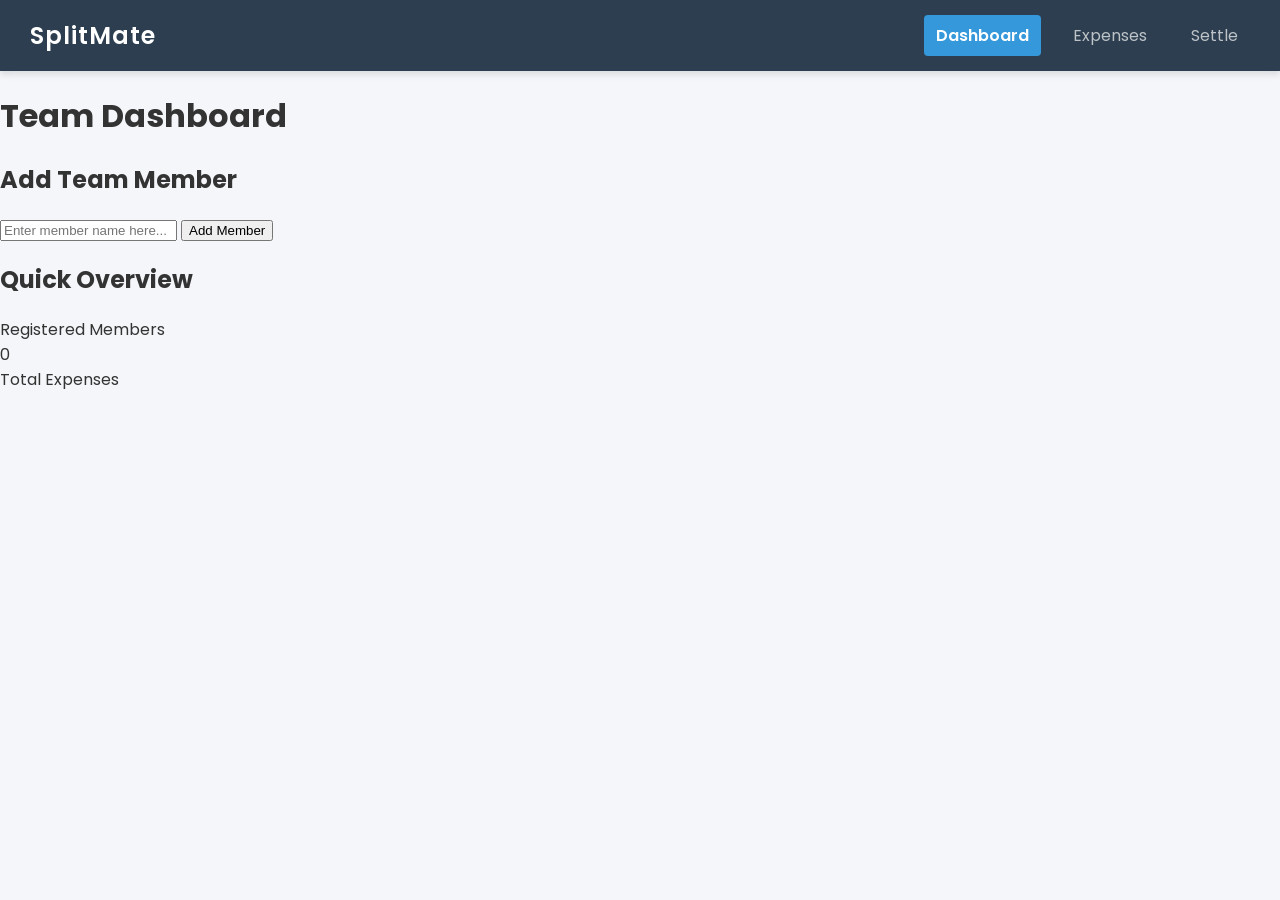
==== index.html @ b0720338 "initial project setup and dashboard ui" ====
<!DOCTYPE html>
<html lang="en">

<head>
    <meta charset="UTF-8">
    <meta name="viewport" content="width=device-width, initial-scale=1.0">
    <title>Expense Splitter Pro - Dashboard</title>
    <link rel="stylesheet" href="style.css">
    <link href="https://fonts.googleapis.com/css2?family=Poppins:wght@300;400;600&display=swap" rel="stylesheet">
</head>

<body onload="initPage()">
    <div class="navContainer">
        <div class="navLogo">SplitMate</div>
        <div class="navLinks">
            <a href="index.html" class="navItem activeNavItem">Dashboard</a>
            <a href="expenses.html" class="navItem">Expenses</a>
            <a href="settle.html" class="navItem">Settle</a>
        </div>
    </div>

    <div class="appContainer">
        <h1 class="pageTitle">Team Dashboard</h1>

        <div id="errorMsg" class="errorAlert"></div>

        <div class="dashboardGrid">
            <div class="contentPanel">
                <h2 class="panelHeading">Add Team Member</h2>
                <div class="inputWrapper">
                    <input type="text" id="memberName" class="textInput" placeholder="Enter member name here...">
                    <button onclick="addMemberBtnClick()" class="btn primaryBtn">Add Member</button>
                </div>

                <div class="listWrapper">
                    <ul id="memberList" class="dataList"></ul>
                </div>
            </div>

            <div class="contentPanel statPanel">
                <h2 class="panelHeading">Quick Overview</h2>
                <div class="statBlock">
                    <div class="statLabel">Registered Members</div>
                    <div class="statValue" id="statMembersCount">0</div>
                </div>
                <div class="statBlock">
                    <div class="statLabel">Total Expenses</div>
    </div>
    <script src="script.js"></script>
</body>
</html>
---- style.css ----
body {
    background-color: #f4f6f9;
    font-family: 'Poppins', sans-serif;
    margin: 0;
    padding: 0;
    color: #333;
}

.navContainer {
    background-color: #2c3e50;
    padding: 15px 30px;
    display: flex;
    justify-content: space-between;
    align-items: center;
    box-shadow: 0 4px 6px rgba(0, 0, 0, 0.1);
}

.navLogo {
    color: #fff;
    font-size: 24px;
    font-weight: 600;
    letter-spacing: 1px;
}

.navLinks {
    display: flex;
    gap: 20px;
}

.navItem {
    color: #bdc3c7;
    text-decoration: none;
    font-size: 16px;
    padding: 8px 12px;
    border-radius: 4px;
    transition: all 0.3s ease;
}

.navItem:hover {
    color: #fff;
    background-color: #34495e;
}

.activeNavItem {
    color: #fff;
    background-color: #3498db;
    font-weight: 600;
}

.appContainer {
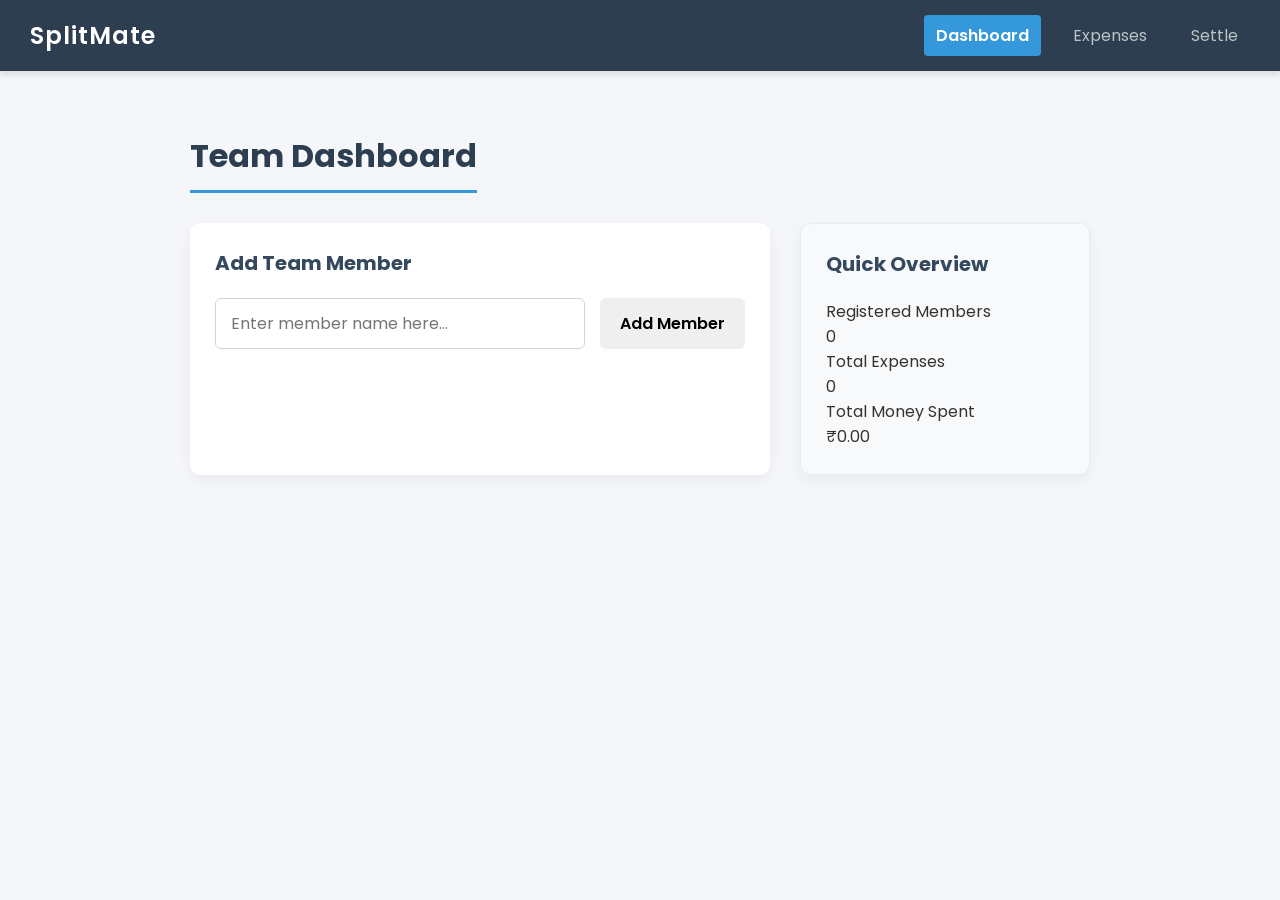
==== commit f817cb61: "dashboard stats section added with empty data" ====
--- a/index.html
+++ b/index.html
@@ -45,7 +45,16 @@
                 </div>
                 <div class="statBlock">
                     <div class="statLabel">Total Expenses</div>
+                    <div class="statValue" id="statExpensesCount">0</div>
+                </div>
+                <div class="statBlock">
+                    <div class="statLabel">Total Money Spent</div>
+                    <div class="statValue">₹<span id="statTotalAmount">0.00</span></div>
+                </div>
+            </div>
+        </div>
     </div>
     <script src="script.js"></script>
 </body>
+
 </html>
--- a/style.css
+++ b/style.css
@@ -47,4 +47,84 @@
     font-weight: 600;
 }
 
-.appContainer {+.appContainer {
+    max-width: 900px;
+    margin: 40px auto;
+    padding: 0 20px;
+}
+
+.pageTitle {
+    color: #2c3e50;
+    margin-bottom: 30px;
+    font-size: 32px;
+    border-bottom: 3px solid #3498db;
+    display: inline-block;
+    padding-bottom: 10px;
+}
+
+.dashboardGrid {
+    display: grid;
+    grid-template-columns: 2fr 1fr;
+    gap: 30px;
+}
+
+@media (max-width: 768px) {
+    .dashboardGrid {
+        grid-template-columns: 1fr;
+    }
+}
+
+.contentPanel {
+    background-color: #fff;
+    border-radius: 10px;
+    padding: 25px;
+    box-shadow: 0 5px 15px rgba(0, 0, 0, 0.05);
+    margin-bottom: 30px;
+}
+
+.statPanel {
+    background-color: #f8f9fa;
+    border: 1px solid #e9ecef;
+}
+
+.panelHeading {
+    color: #34495e;
+    font-size: 20px;
+    margin-top: 0;
+    margin-bottom: 20px;
+}
+
+.inputWrapper {
+    display: flex;
+    gap: 15px;
+    margin-bottom: 25px;
+}
+
+.textInput {
+    flex: 1;
+    padding: 12px 15px;
+    border: 1px solid #ced4da;
+    border-radius: 6px;
+    font-size: 16px;
+    font-family: 'Poppins', sans-serif;
+}
+
+.textInput:focus {
+    outline: none;
+    border-color: #3498db;
+    box-shadow: 0 0 0 3px rgba(52, 152, 219, 0.2);
+}
+
+.fullWidth {
+    width: 100%;
+    box-sizing: border-box;
+}
+
+.btn {
+    padding: 12px 20px;
+    border: none;
+    border-radius: 6px;
+    font-size: 16px;
+    font-weight: 600;
+    cursor: pointer;
+    font-family: 'Poppins', sans-serif;
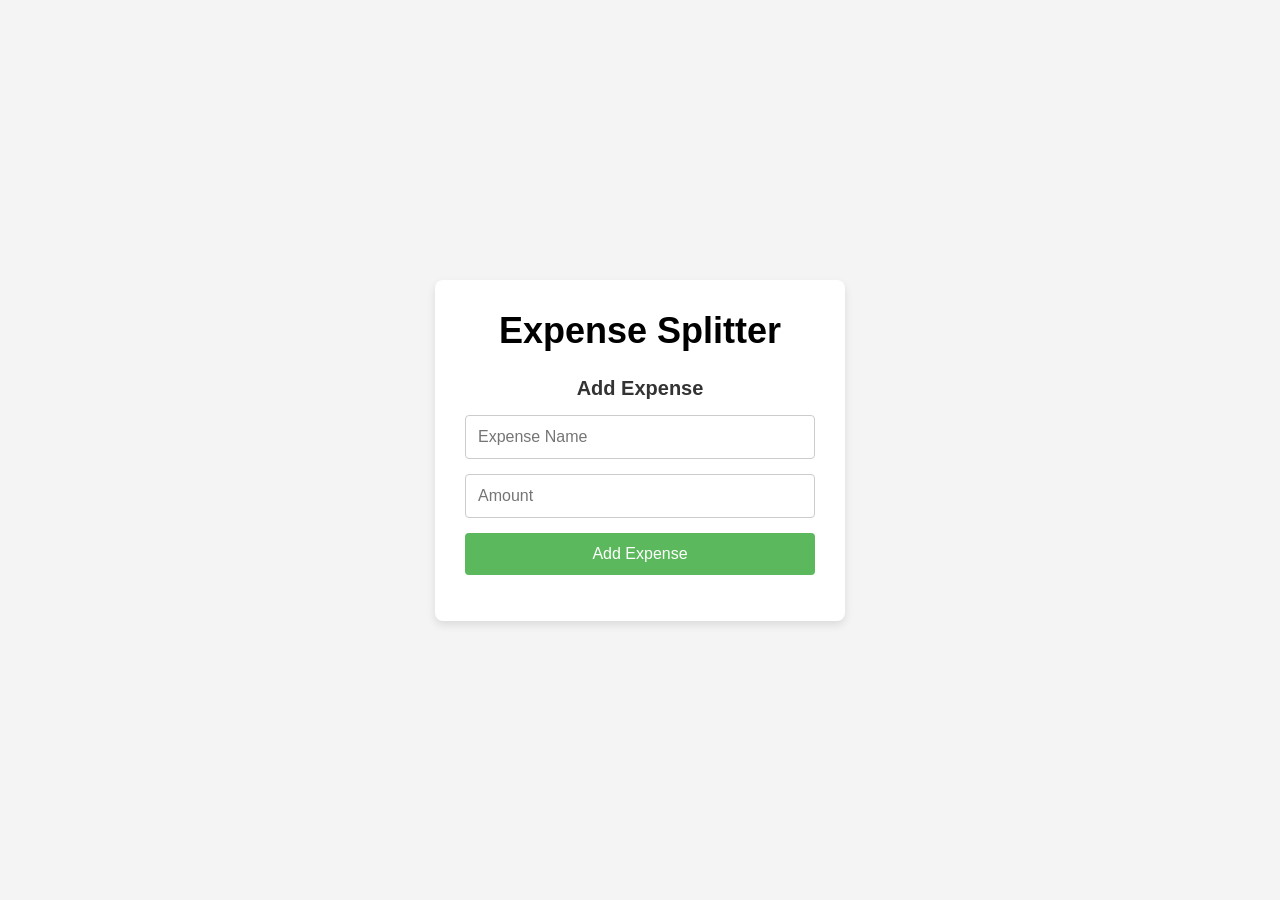
==== commit 45556a35: "Initial project setup with basic expense input and list" ====
--- a/index.html
+++ b/index.html
@@ -1,60 +1,22 @@
 <!DOCTYPE html>
 <html lang="en">
-
 <head>
     <meta charset="UTF-8">
     <meta name="viewport" content="width=device-width, initial-scale=1.0">
-    <title>Expense Splitter Pro - Dashboard</title>
+    <title>Expense Splitter</title>
     <link rel="stylesheet" href="style.css">
-    <link href="https://fonts.googleapis.com/css2?family=Poppins:wght@300;400;600&display=swap" rel="stylesheet">
 </head>
-
-<body onload="initPage()">
-    <div class="navContainer">
-        <div class="navLogo">SplitMate</div>
-        <div class="navLinks">
-            <a href="index.html" class="navItem activeNavItem">Dashboard</a>
-            <a href="expenses.html" class="navItem">Expenses</a>
-            <a href="settle.html" class="navItem">Settle</a>
+<body>
+    <div class="container">
+        <h1>Expense Splitter</h1>
+        <div class="input-section">
+            <h3 class="subtitle">Add Expense</h3>
+            <input type="text" id="expense-name" placeholder="Expense Name">
+            <input type="number" id="expense-amount" placeholder="Amount">
+            <button id="add-btn">Add Expense</button>
         </div>
-    </div>
-
-    <div class="appContainer">
-        <h1 class="pageTitle">Team Dashboard</h1>
-
-        <div id="errorMsg" class="errorAlert"></div>
-
-        <div class="dashboardGrid">
-            <div class="contentPanel">
-                <h2 class="panelHeading">Add Team Member</h2>
-                <div class="inputWrapper">
-                    <input type="text" id="memberName" class="textInput" placeholder="Enter member name here...">
-                    <button onclick="addMemberBtnClick()" class="btn primaryBtn">Add Member</button>
-                </div>
-
-                <div class="listWrapper">
-                    <ul id="memberList" class="dataList"></ul>
-                </div>
-            </div>
-
-            <div class="contentPanel statPanel">
-                <h2 class="panelHeading">Quick Overview</h2>
-                <div class="statBlock">
-                    <div class="statLabel">Registered Members</div>
-                    <div class="statValue" id="statMembersCount">0</div>
-                </div>
-                <div class="statBlock">
-                    <div class="statLabel">Total Expenses</div>
-                    <div class="statValue" id="statExpensesCount">0</div>
-                </div>
-                <div class="statBlock">
-                    <div class="statLabel">Total Money Spent</div>
-                    <div class="statValue">₹<span id="statTotalAmount">0.00</span></div>
-                </div>
-            </div>
-        </div>
+        <ul id="expense-list"></ul>
     </div>
     <script src="script.js"></script>
 </body>
-
 </html>
--- a/style.css
+++ b/style.css
@@ -1,130 +1,66 @@
 body {
-    background-color: #f4f6f9;
-    font-family: 'Poppins', sans-serif;
+    font-family: Arial, sans-serif;
+    background-color: #f4f4f4;
+    display: flex;
+    justify-content: center;
+    align-items: center;
+    height: 100vh;
     margin: 0;
-    padding: 0;
+}
+.container {
+    background: white;
+    padding: 30px;
+    border-radius: 8px;
+    box-shadow: 0 4px 8px rgba(0,0,0,0.1);
+    width: 350px;
+    text-align: center;
+}
+h1 {
+    margin-top: 0;
+    margin-bottom: 25px;
+    font-size: 36px;
+    color: #000;
+}
+.subtitle {
+    margin-top: 0;
+    margin-bottom: 15px;
+    font-size: 20px;
     color: #333;
 }
-
-.navContainer {
-    background-color: #2c3e50;
-    padding: 15px 30px;
+input {
+    width: 100%;
+    padding: 12px;
+    margin-bottom: 15px;
+    border: 1px solid #ccc;
+    border-radius: 4px;
+    box-sizing: border-box;
+    font-size: 16px;
+}
+button {
+    width: 100%;
+    padding: 12px;
+    background-color: #5cb85c;
+    color: white;
+    border: none;
+    border-radius: 4px;
+    cursor: pointer;
+    font-size: 16px;
+    box-sizing: border-box;
+}
+button:hover {
+    background-color: #4cae4c;
+}
+ul {
+    list-style-type: none;
+    padding: 0;
+    margin-top: 15px;
+    text-align: left;
+}
+li {
+    background: #f9f9f9;
+    padding: 10px;
+    border-bottom: 1px solid #eee;
     display: flex;
     justify-content: space-between;
-    align-items: center;
-    box-shadow: 0 4px 6px rgba(0, 0, 0, 0.1);
-}
-
-.navLogo {
-    color: #fff;
-    font-size: 24px;
-    font-weight: 600;
-    letter-spacing: 1px;
-}
-
-.navLinks {
-    display: flex;
-    gap: 20px;
-}
-
-.navItem {
-    color: #bdc3c7;
-    text-decoration: none;
     font-size: 16px;
-    padding: 8px 12px;
-    border-radius: 4px;
-    transition: all 0.3s ease;
-}
-
-.navItem:hover {
-    color: #fff;
-    background-color: #34495e;
-}
-
-.activeNavItem {
-    color: #fff;
-    background-color: #3498db;
-    font-weight: 600;
-}
-
-.appContainer {
-    max-width: 900px;
-    margin: 40px auto;
-    padding: 0 20px;
-}
-
-.pageTitle {
-    color: #2c3e50;
-    margin-bottom: 30px;
-    font-size: 32px;
-    border-bottom: 3px solid #3498db;
-    display: inline-block;
-    padding-bottom: 10px;
-}
-
-.dashboardGrid {
-    display: grid;
-    grid-template-columns: 2fr 1fr;
-    gap: 30px;
-}
-
-@media (max-width: 768px) {
-    .dashboardGrid {
-        grid-template-columns: 1fr;
-    }
-}
-
-.contentPanel {
-    background-color: #fff;
-    border-radius: 10px;
-    padding: 25px;
-    box-shadow: 0 5px 15px rgba(0, 0, 0, 0.05);
-    margin-bottom: 30px;
-}
-
-.statPanel {
-    background-color: #f8f9fa;
-    border: 1px solid #e9ecef;
-}
-
-.panelHeading {
-    color: #34495e;
-    font-size: 20px;
-    margin-top: 0;
-    margin-bottom: 20px;
-}
-
-.inputWrapper {
-    display: flex;
-    gap: 15px;
-    margin-bottom: 25px;
-}
-
-.textInput {
-    flex: 1;
-    padding: 12px 15px;
-    border: 1px solid #ced4da;
-    border-radius: 6px;
-    font-size: 16px;
-    font-family: 'Poppins', sans-serif;
-}
-
-.textInput:focus {
-    outline: none;
-    border-color: #3498db;
-    box-shadow: 0 0 0 3px rgba(52, 152, 219, 0.2);
-}
-
-.fullWidth {
-    width: 100%;
-    box-sizing: border-box;
-}
-
-.btn {
-    padding: 12px 20px;
-    border: none;
-    border-radius: 6px;
-    font-size: 16px;
-    font-weight: 600;
-    cursor: pointer;
-    font-family: 'Poppins', sans-serif;+}
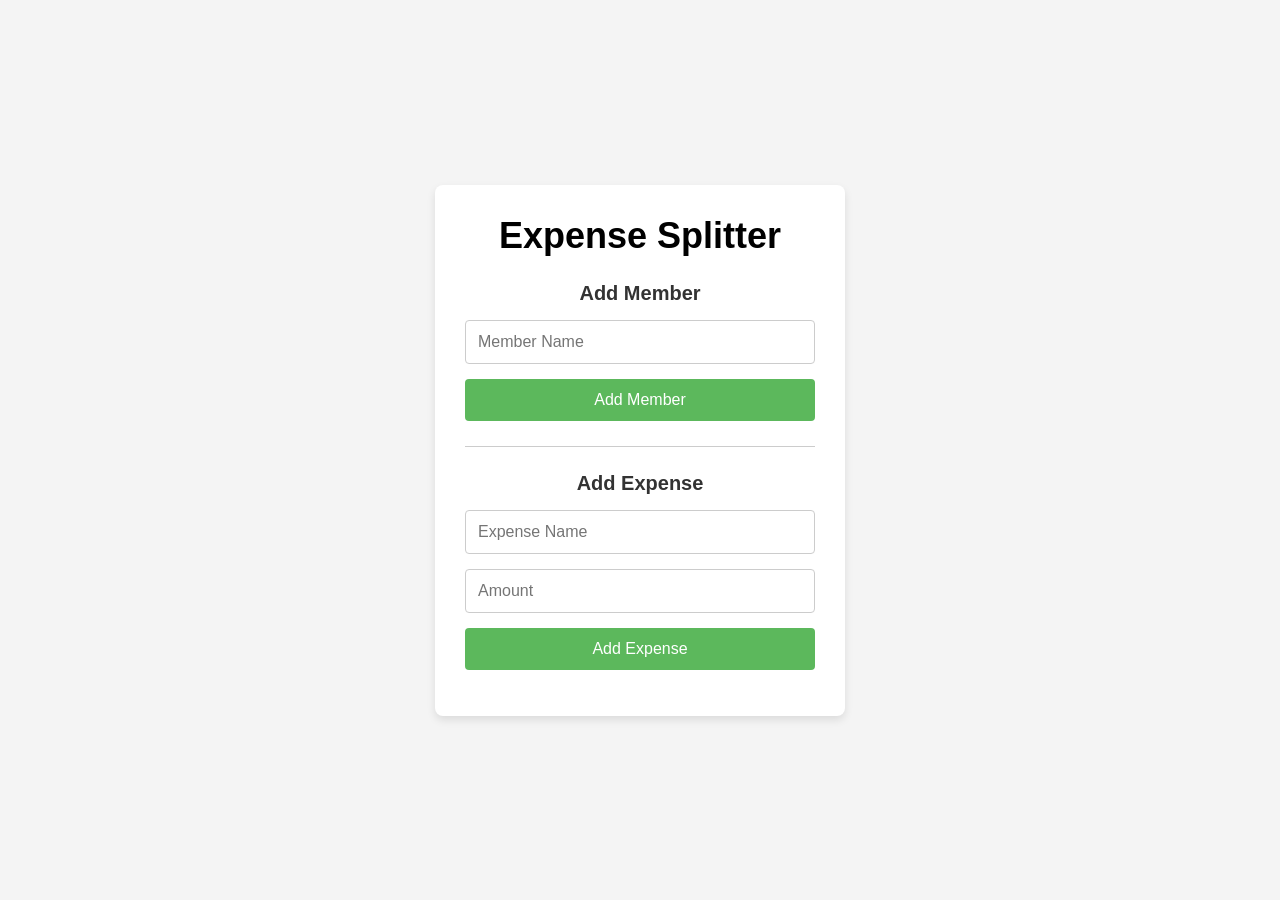
==== commit 34f602cc: "update layout to include member input section" ====
--- a/index.html
+++ b/index.html
@@ -9,12 +9,24 @@
 <body>
     <div class="container">
         <h1>Expense Splitter</h1>
+        
+        <div class="input-section">
+            <h3 class="subtitle">Add Member</h3>
+            <input type="text" id="member-name" placeholder="Member Name">
+            <button id="add-member-btn">Add Member</button>
+        </div>
+        
+        <ul id="member-list"></ul>
+        
+        <hr>
+        
         <div class="input-section">
             <h3 class="subtitle">Add Expense</h3>
             <input type="text" id="expense-name" placeholder="Expense Name">
             <input type="number" id="expense-amount" placeholder="Amount">
             <button id="add-btn">Add Expense</button>
         </div>
+        
         <ul id="expense-list"></ul>
     </div>
     <script src="script.js"></script>
--- a/style.css
+++ b/style.css
@@ -26,6 +26,11 @@
     margin-bottom: 15px;
     font-size: 20px;
     color: #333;
+}
+hr {
+    border: 0;
+    border-top: 1px solid #ccc;
+    margin: 25px 0;
 }
 input {
     width: 100%;
